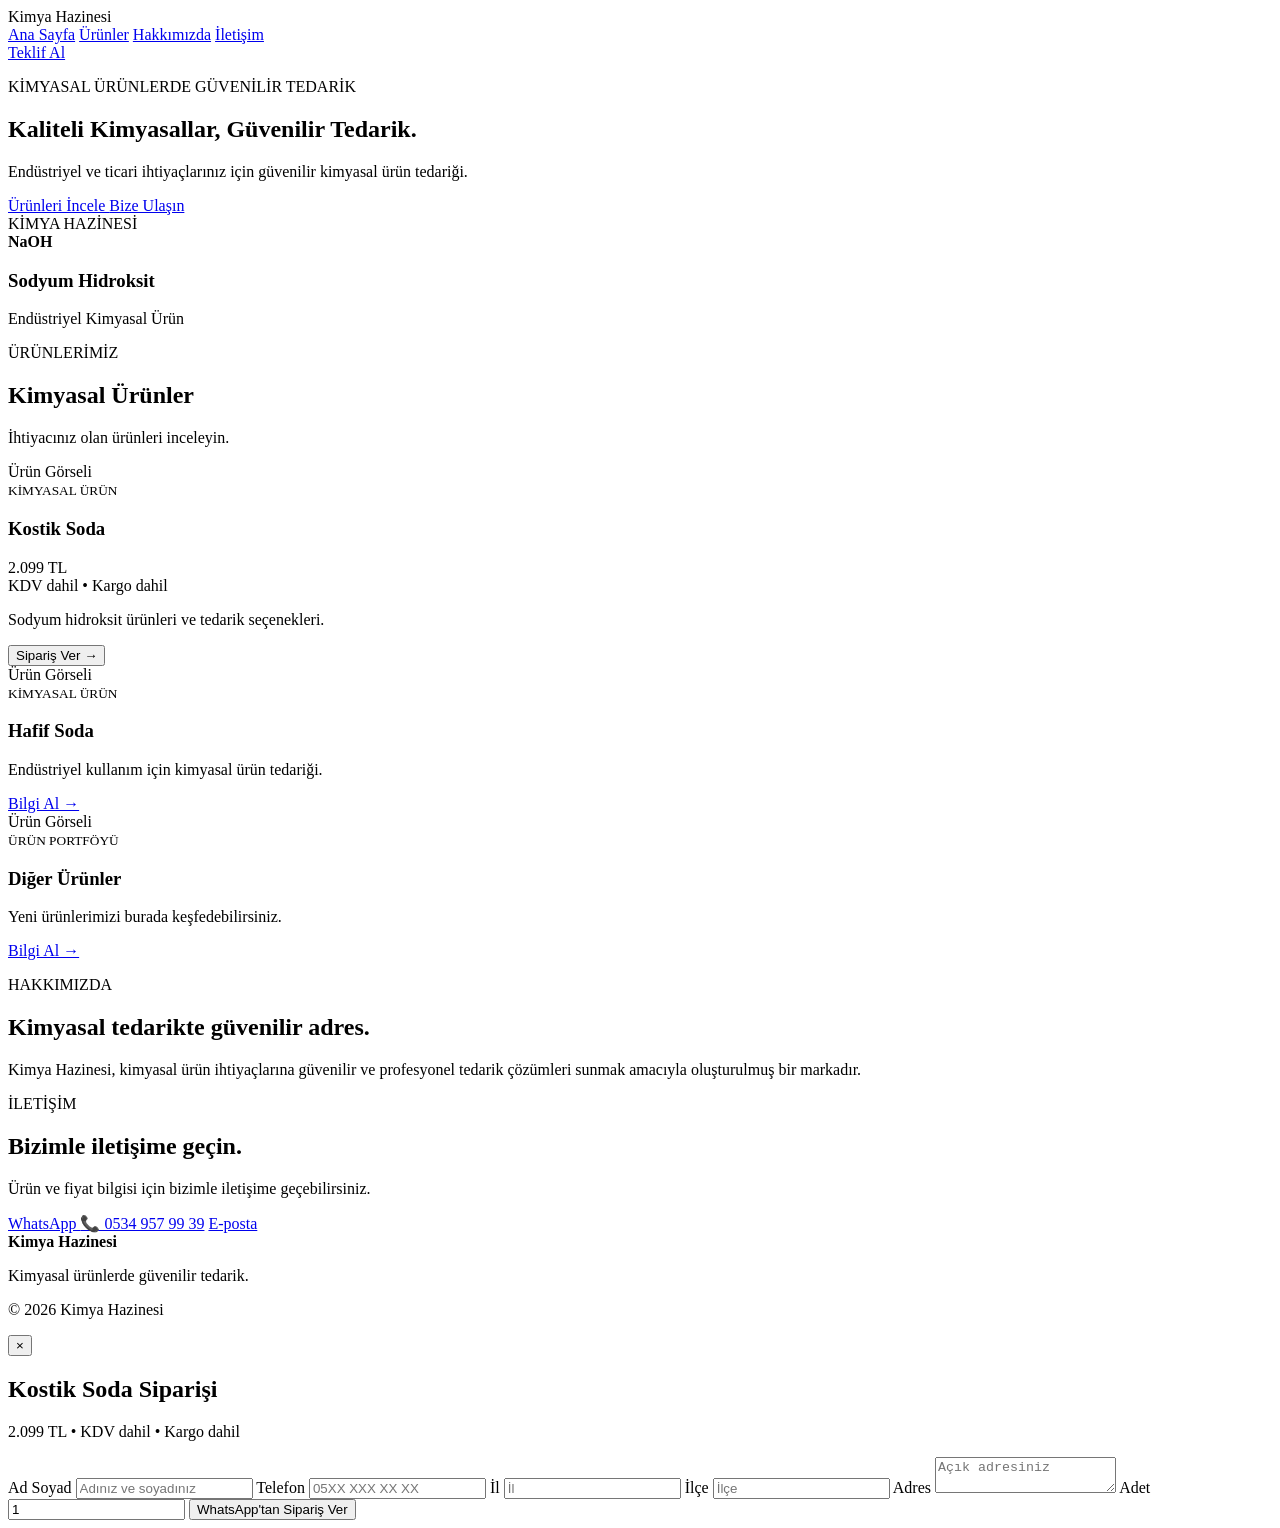
==== index.html @ 102ef7d9 "Rename index (2).html to index.html" ====
<!DOCTYPE html>
<html lang="tr">
<head>
    <meta charset="UTF-8">
    <meta name="viewport" content="width=device-width, initial-scale=1.0">
    <title>Kimya Hazinesi | Kimyasal Ürünlerde Güvenilir Tedarik</title>
    <link rel="stylesheet" href="style.css">
</head>

<body>

<header>
    <div class="logo">Kimya Hazinesi</div>

    <nav>
        <a href="#anasayfa">Ana Sayfa</a>
        <a href="#urunler">Ürünler</a>
        <a href="#hakkimizda">Hakkımızda</a>
        <a href="#iletisim">İletişim</a>
    </nav>

    <a href="#iletisim" class="teklif">Teklif Al</a>
</header>

<section class="hero" id="anasayfa">

    <div class="hero-yazi">
        <p class="ust-yazi">KİMYASAL ÜRÜNLERDE GÜVENİLİR TEDARİK</p>

        <h1>
            Kaliteli Kimyasallar,
            <span>Güvenilir Tedarik.</span>
        </h1>

        <p class="aciklama">
            Endüstriyel ve ticari ihtiyaçlarınız için
            güvenilir kimyasal ürün tedariği.
        </p>

        <div class="butonlar">
            <a href="#urunler" class="buton ana-buton">
                Ürünleri İncele
            </a>

            <a href="#iletisim" class="buton ikinci-buton">
                Bize Ulaşın
            </a>
        </div>
    </div>

    <div class="hero-kutu">
        <div class="badge">KİMYA HAZİNESİ</div>
        <strong>NaOH</strong>
        <h3>Sodyum Hidroksit</h3>
        <p>Endüstriyel Kimyasal Ürün</p>
    </div>

</section>

<section class="urunler" id="urunler">

    <p class="ust-yazi">ÜRÜNLERİMİZ</p>

    <h2>Kimyasal Ürünler</h2>

    <p class="urun-aciklama">
        İhtiyacınız olan ürünleri inceleyin.
    </p>

    <div class="urun-grid">

        <div class="urun-kart">
            <div class="urun-gorsel">
                Ürün Görseli
            </div>

            <div class="urun-bilgi">
                <small>KİMYASAL ÜRÜN</small>
                <h3>Kostik Soda</h3>
            <div class="fiyat">2.099 TL</div>
<div class="fiyat-detay">KDV dahil • Kargo dahil</div>

                <p>
                    Sodyum hidroksit ürünleri ve
                    tedarik seçenekleri.
                </p>

                <button class="siparis-btn" onclick="siparisAc()"> Sipariş Ver →</button>
            </div>
        </div>

        <div class="urun-kart">
            <div class="urun-gorsel">
                Ürün Görseli
            </div>

            <div class="urun-bilgi">
                <small>KİMYASAL ÜRÜN</small>
                <h3>Hafif Soda</h3>

                <p>
                    Endüstriyel kullanım için
                    kimyasal ürün tedariği.
                </p>

                <a href="#iletisim">Bilgi Al →</a>
            </div>
        </div>

        <div class="urun-kart">
            <div class="urun-gorsel">
                Ürün Görseli
            </div>

            <div class="urun-bilgi">
                <small>ÜRÜN PORTFÖYÜ</small>
                <h3>Diğer Ürünler</h3>

                <p>
                    Yeni ürünlerimizi burada
                    keşfedebilirsiniz.
                </p>

                <a href="#iletisim">Bilgi Al →</a>
            </div>
        </div>

    </div>

</section>

<section class="hakkimizda" id="hakkimizda">

    <div>
        <p class="ust-yazi">HAKKIMIZDA</p>

        <h2>
            Kimyasal tedarikte
            güvenilir adres.
        </h2>
    </div>

    <div>
        <p>
            Kimya Hazinesi, kimyasal ürün ihtiyaçlarına
            güvenilir ve profesyonel tedarik çözümleri
            sunmak amacıyla oluşturulmuş bir markadır.
        </p>
    </div>

</section>

<section class="iletisim" id="iletisim">

    <p class="ust-yazi">İLETİŞİM</p>

    <h2>Bizimle iletişime geçin.</h2>

    <p>
        Ürün ve fiyat bilgisi için bizimle iletişime geçebilirsiniz.
    </p>

    <div class="iletisim-butonlari">

        <a href="https://wa.me/905349579939" class="buton ana-buton">
            WhatsApp
        </a><a href="tel:+905349579939" class="buton ana-buton">
    📞 0534 957 99 39</a>

        <a href="mailto:info@kimyahazinesi.com"
           class="buton ikinci-buton">
            E-posta
        </a>

    </div>

</section>

<footer>

    <strong>Kimya Hazinesi</strong>

    <p>
        Kimyasal ürünlerde güvenilir tedarik.
    </p>

    <p>
        © 2026 Kimya Hazinesi
    </p>

</footer>
<div class="siparis-overlay" id="siparisOverlay">

    <div class="siparis-form">

        <button class="form-kapat" onclick="siparisKapat()">×</button>

        <h2>Kostik Soda Siparişi</h2>

        <p>2.099 TL • KDV dahil • Kargo dahil</p>

        <label>Ad Soyad</label>
        <input type="text" id="adSoyad" placeholder="Adınız ve soyadınız">

        <label>Telefon</label>
        <input type="tel" id="telefon" placeholder="05XX XXX XX XX">

        <label>İl</label>
        <input type="text" id="il" placeholder="İl">

        <label>İlçe</label>
        <input type="text" id="ilce" placeholder="İlçe">

        <label>Adres</label>
        <textarea id="adres" placeholder="Açık adresiniz"></textarea>

        <label>Adet</label>
        <input type="number" id="adet" value="1" min="1">

        <button class="siparis-gonder" onclick="siparisGonder()">
            WhatsApp'tan Sipariş Ver
        </button>

    </div>

</div>
<script>
function siparisAc() {
    document.getElementById("siparisOverlay").classList.add("aktif");
}

function siparisKapat() {
    document.getElementById("siparisOverlay").classList.remove("aktif");
}
</script></body>
</html>
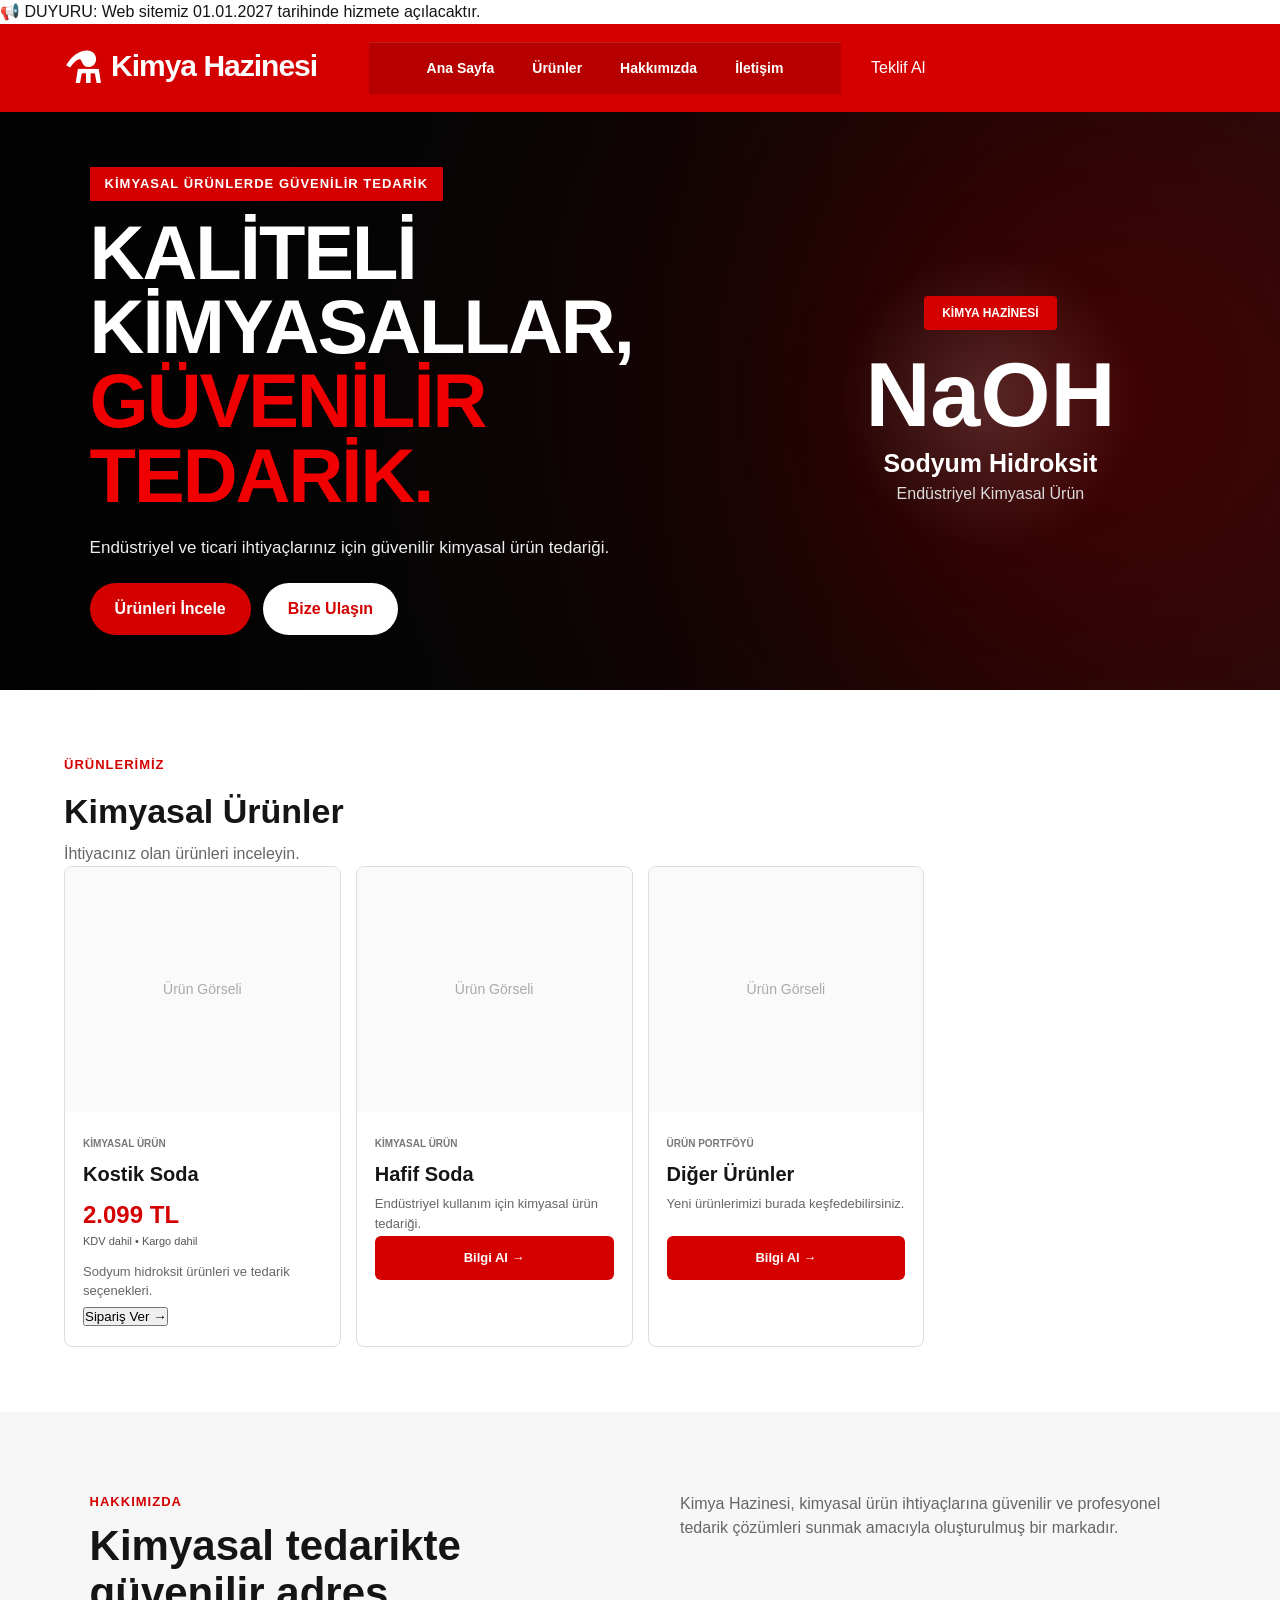
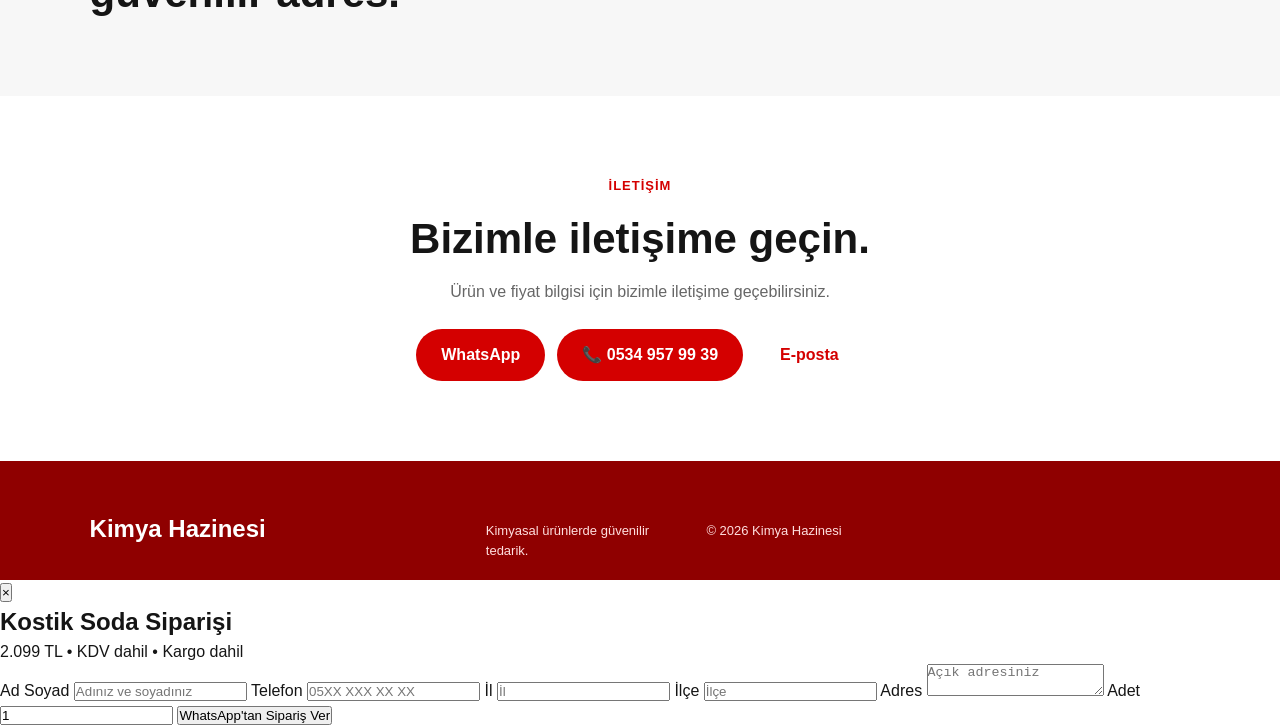
==== commit 9b337646: "Add launch announcement to index.html Added announcement section indicating website launch date." ====
--- a/index.html
+++ b/index.html
@@ -8,7 +8,9 @@
 </head>
 
 <body>
-
+<div class="duyuru">
+    📢 DUYURU: Web sitemiz 01.01.2027 tarihinde hizmete açılacaktır.
+</div>
 <header>
     <div class="logo">Kimya Hazinesi</div>
 
--- a/style.css
+++ b/style.css
@@ -0,0 +1,817 @@
+/* =========================================================
+   KİMYA HAZİNESİ - E TİCARET TASARIMI
+   ========================================================= */
+
+* {
+    margin: 0;
+    padding: 0;
+    box-sizing: border-box;
+}
+
+:root {
+    --kirmizi: #d40000;
+    --koyu-kirmizi: #a80000;
+    --kirmizi-2: #ef1111;
+    --acik-kirmizi: #fff1f1;
+
+    --siyah: #151515;
+    --gri: #666;
+    --acik-gri: #f5f5f5;
+    --cizgi: #e5e5e5;
+
+    --beyaz: #fff;
+}
+
+html {
+    scroll-behavior: smooth;
+}
+
+body {
+    font-family: Arial, Helvetica, sans-serif;
+    background: #fff;
+    color: var(--siyah);
+    line-height: 1.5;
+}
+
+a {
+    text-decoration: none;
+    color: inherit;
+}
+
+img {
+    max-width: 100%;
+    display: block;
+}
+
+/* =========================================================
+   ÜST BİLGİ BAR
+   ========================================================= */
+
+.top-bar {
+    background: #9e0000;
+    color: #fff;
+    min-height: 36px;
+    padding: 0 5%;
+    display: flex;
+    align-items: center;
+    justify-content: space-between;
+    font-size: 13px;
+    font-weight: 600;
+}
+
+.top-bar div {
+    display: flex;
+    align-items: center;
+    gap: 8px;
+}
+
+/* =========================================================
+   ANA HEADER
+   ========================================================= */
+
+header {
+    min-height: 88px;
+    padding: 0 5%;
+    background: var(--kirmizi);
+    color: #fff;
+
+    display: flex;
+    align-items: center;
+    gap: 30px;
+
+    position: sticky;
+    top: 0;
+    z-index: 1000;
+}
+
+/* LOGO */
+
+.logo {
+    min-width: 275px;
+    font-size: 30px;
+    font-weight: 900;
+    letter-spacing: -1px;
+    white-space: nowrap;
+}
+
+.logo::before {
+    content: "⚗";
+    font-size: 42px;
+    margin-right: 10px;
+    vertical-align: middle;
+}
+
+.logo span {
+    display: block;
+    font-size: 12px;
+    font-weight: 500;
+    margin-left: 52px;
+    margin-top: -8px;
+    opacity: .9;
+}
+
+/* =========================================================
+   ARAMA
+   ========================================================= */
+
+.arama {
+    flex: 1;
+    max-width: 560px;
+    height: 45px;
+
+    background: #fff;
+    border-radius: 30px;
+
+    display: flex;
+    align-items: center;
+    padding: 0 18px;
+
+    color: #777;
+}
+
+.arama input {
+    flex: 1;
+    border: none;
+    outline: none;
+    font-size: 14px;
+    background: transparent;
+}
+
+.arama button {
+    border: none;
+    background: none;
+    color: var(--kirmizi);
+    font-size: 22px;
+    cursor: pointer;
+}
+
+/* =========================================================
+   HEADER SAĞ
+   ========================================================= */
+
+.header-sag {
+    display: flex;
+    align-items: center;
+    gap: 25px;
+    white-space: nowrap;
+}
+
+.header-link {
+    display: flex;
+    align-items: center;
+    gap: 8px;
+    font-weight: 600;
+    font-size: 14px;
+}
+
+.header-link:hover {
+    opacity: .8;
+}
+
+.sepet {
+    position: relative;
+}
+
+.sepet-sayi {
+    position: absolute;
+    top: -12px;
+    right: -12px;
+
+    width: 20px;
+    height: 20px;
+
+    border-radius: 50%;
+    background: #fff;
+    color: var(--kirmizi);
+
+    font-size: 11px;
+    font-weight: bold;
+
+    display: grid;
+    place-items: center;
+}
+
+/* =========================================================
+   MENÜ
+   ========================================================= */
+
+nav {
+    min-height: 52px;
+    padding: 0 5%;
+
+    background: #b60000;
+    color: #fff;
+
+    display: flex;
+    align-items: center;
+    gap: 38px;
+
+    border-top: 1px solid rgba(255,255,255,.12);
+}
+
+nav a {
+    font-size: 14px;
+    font-weight: 600;
+    white-space: nowrap;
+}
+
+nav a:hover {
+    color: #ffdada;
+}
+
+.kategori {
+    background: #a00000;
+    height: 52px;
+    padding: 0 25px;
+
+    display: flex;
+    align-items: center;
+    gap: 10px;
+
+    font-weight: 700;
+}
+
+/* =========================================================
+   HERO
+   ========================================================= */
+
+.hero {
+    min-height: 430px;
+
+    padding: 55px 7%;
+
+    background:
+        linear-gradient(
+            90deg,
+            rgba(0,0,0,.92),
+            rgba(0,0,0,.65),
+            rgba(0,0,0,.15)
+        ),
+        radial-gradient(
+            circle at 80% 50%,
+            #600000,
+            #111 65%
+        );
+
+    color: #fff;
+
+    display: flex;
+    align-items: center;
+    justify-content: space-between;
+
+    overflow: hidden;
+}
+
+.hero-yazi {
+    max-width: 650px;
+}
+
+.ust-yazi {
+    color: var(--kirmizi);
+    font-size: 13px;
+    font-weight: 900;
+    letter-spacing: 1px;
+    margin-bottom: 12px;
+}
+
+.hero .ust-yazi {
+    display: inline-block;
+    padding: 7px 15px;
+    background: var(--kirmizi);
+    color: #fff;
+    margin-bottom: 15px;
+}
+
+.hero h1 {
+    font-size: clamp(45px, 6vw, 76px);
+    line-height: .98;
+    text-transform: uppercase;
+    letter-spacing: -2px;
+}
+
+.hero h1 span {
+    display: block;
+    color: #f00000;
+}
+
+.aciklama {
+    max-width: 560px;
+    margin: 22px 0;
+    color: #eee;
+    font-size: 17px;
+}
+
+.butonlar {
+    display: flex;
+    gap: 12px;
+}
+
+.buton {
+    display: inline-flex;
+    align-items: center;
+    justify-content: center;
+
+    padding: 14px 25px;
+
+    border-radius: 30px;
+
+    font-weight: 800;
+    transition: .2s;
+}
+
+.ana-buton {
+    background: var(--kirmizi);
+    color: #fff;
+}
+
+.ana-buton:hover {
+    background: #ff2020;
+    transform: translateY(-2px);
+}
+
+.ikinci-buton {
+    background: #fff;
+    color: var(--kirmizi);
+}
+
+.ikinci-buton:hover {
+    background: #eee;
+}
+
+/* HERO KUTUSU */
+
+.hero-kutu {
+    width: 400px;
+    min-height: 300px;
+
+    background:
+        radial-gradient(
+            circle,
+            rgba(255,255,255,.15),
+            transparent 60%
+        );
+
+    border-radius: 20px;
+
+    display: flex;
+    flex-direction: column;
+    align-items: center;
+    justify-content: center;
+
+    text-align: center;
+}
+
+.badge {
+    background: var(--kirmizi);
+    color: white;
+    padding: 8px 18px;
+    border-radius: 4px;
+    font-size: 12px;
+    font-weight: 800;
+}
+
+.hero-kutu strong {
+    font-size: 90px;
+    line-height: 1;
+    color: #fff;
+    margin: 20px 0 5px;
+}
+
+.hero-kutu h3 {
+    font-size: 25px;
+}
+
+.hero-kutu p {
+    color: #ddd;
+}
+
+/* =========================================================
+   ÜRÜNLER
+   ========================================================= */
+
+.urunler {
+    padding: 65px 5%;
+    background: #fff;
+}
+
+.urunler-baslik {
+    max-width: 1180px;
+    margin: 0 auto 35px;
+
+    display: flex;
+    align-items: center;
+    justify-content: space-between;
+}
+
+.urunler h2 {
+    font-size: 34px;
+}
+
+.urun-aciklama {
+    color: var(--gri);
+    margin-top: 5px;
+}
+
+.urun-grid {
+    max-width: 1180px;
+    margin: auto;
+
+    display: grid;
+    grid-template-columns: repeat(4, 1fr);
+
+    gap: 15px;
+}
+
+/* ÜRÜN KARTI */
+
+.urun-kart {
+    background: #fff;
+    border: 1px solid #ddd;
+    border-radius: 8px;
+
+    overflow: hidden;
+
+    transition: .25s;
+}
+
+.urun-kart:hover {
+    transform: translateY(-5px);
+    box-shadow: 0 12px 30px rgba(0,0,0,.12);
+}
+
+.urun-gorsel {
+    height: 245px;
+
+    display: grid;
+    place-items: center;
+
+    background: #fafafa;
+
+    color: #aaa;
+    font-size: 14px;
+}
+
+.urun-bilgi {
+    padding: 18px;
+}
+
+.urun-bilgi small {
+    color: #777;
+    font-size: 10px;
+    font-weight: 700;
+}
+
+.urun-bilgi h3 {
+    font-size: 20px;
+    margin: 5px 0;
+}
+
+.urun-bilgi p {
+    color: var(--gri);
+    font-size: 13px;
+    min-height: 42px;
+}
+
+/* FİYAT */
+
+.fiyat {
+    color: var(--kirmizi);
+    font-size: 24px;
+    font-weight: 900;
+    margin-top: 8px;
+}
+
+.fiyat-detay {
+    color: #555;
+    font-size: 11px;
+    margin-bottom: 12px;
+}
+
+/* ÜRÜN BUTONU */
+
+.urun-bilgi > a {
+    width: 100%;
+
+    background: var(--kirmizi);
+    color: white;
+
+    padding: 12px;
+
+    border-radius: 6px;
+
+    text-align: center;
+
+    font-size: 13px;
+    font-weight: 800;
+
+    display: block;
+
+    transition: .2s;
+}
+
+.urun-bilgi > a:hover {
+    background: var(--koyu-kirmizi);
+}
+
+/* =========================================================
+   GÜVEN / AVANTAJLAR
+   ========================================================= */
+
+.avantajlar {
+    background: #fff;
+    border-top: 1px solid #eee;
+    border-bottom: 1px solid #eee;
+
+    padding: 30px 5%;
+
+    display: grid;
+    grid-template-columns: repeat(5, 1fr);
+    gap: 20px;
+}
+
+.avantaj {
+    display: flex;
+    align-items: center;
+    gap: 12px;
+}
+
+.avantaj-icon {
+    width: 52px;
+    height: 52px;
+
+    flex-shrink: 0;
+
+    background: var(--kirmizi);
+    color: #fff;
+
+    border-radius: 50%;
+
+    display: grid;
+    place-items: center;
+
+    font-size: 23px;
+}
+
+.avantaj strong {
+    display: block;
+    font-size: 14px;
+}
+
+.avantaj span {
+    color: #777;
+    font-size: 11px;
+}
+
+/* =========================================================
+   HAKKIMIZDA
+   ========================================================= */
+
+.hakkimizda {
+    padding: 80px 7%;
+
+    display: grid;
+    grid-template-columns: 1fr 1fr;
+
+    gap: 80px;
+
+    background: #f7f7f7;
+}
+
+.hakkimizda h2 {
+    font-size: 42px;
+    line-height: 1.1;
+}
+
+.hakkimizda p:not(.ust-yazi) {
+    color: #666;
+    font-size: 16px;
+}
+
+/* =========================================================
+   İLETİŞİM
+   ========================================================= */
+
+.iletisim {
+    padding: 80px 7%;
+    text-align: center;
+}
+
+.iletisim h2 {
+    font-size: 42px;
+    margin-bottom: 10px;
+}
+
+.iletisim > p:not(.ust-yazi) {
+    color: #666;
+}
+
+.iletisim-butonlari {
+    margin-top: 25px;
+
+    display: flex;
+    justify-content: center;
+    gap: 12px;
+}
+
+/* =========================================================
+   FOOTER
+   ========================================================= */
+
+footer {
+    background: #8f0000;
+    color: white;
+
+    padding: 50px 7% 20px;
+
+    display: grid;
+    grid-template-columns: 2fr 1fr 1fr 1.5fr;
+    gap: 45px;
+}
+
+footer strong {
+    font-size: 24px;
+}
+
+footer p {
+    color: #ffdede;
+    font-size: 13px;
+    margin-top: 10px;
+}
+
+footer a {
+    display: block;
+    color: #ffdede;
+    font-size: 13px;
+    margin-top: 8px;
+}
+
+footer a:hover {
+    color: white;
+}
+
+.footer-alt {
+    grid-column: 1 / -1;
+
+    border-top: 1px solid rgba(255,255,255,.2);
+
+    padding-top: 18px;
+
+    text-align: center;
+
+    color: #ffdada;
+    font-size: 12px;
+}
+
+/* =========================================================
+   MOBİL
+   ========================================================= */
+
+@media (max-width: 1050px) {
+
+    .logo {
+        min-width: auto;
+        font-size: 23px;
+    }
+
+    .header-sag {
+        gap: 12px;
+    }
+
+    nav {
+        gap: 18px;
+    }
+
+    .urun-grid {
+        grid-template-columns: repeat(2, 1fr);
+    }
+
+    .avantajlar {
+        grid-template-columns: repeat(2, 1fr);
+    }
+}
+
+@media (max-width: 800px) {
+
+    .top-bar {
+        display: none;
+    }
+
+    header {
+        min-height: 70px;
+        padding: 10px 5%;
+        flex-wrap: wrap;
+    }
+
+    .logo {
+        font-size: 21px;
+    }
+
+    .arama {
+        order: 3;
+        flex-basis: 100%;
+        max-width: none;
+    }
+
+    .header-sag {
+        margin-left: auto;
+    }
+
+    nav {
+        display: none;
+    }
+
+    .hero {
+        min-height: 600px;
+        padding: 60px 5%;
+        text-align: center;
+        flex-direction: column;
+        justify-content: center;
+    }
+
+    .hero-yazi {
+        max-width: 700px;
+    }
+
+    .butonlar {
+        justify-content: center;
+        flex-wrap: wrap;
+    }
+
+    .hero-kutu {
+        width: 100%;
+        max-width: 400px;
+        min-height: 220px;
+    }
+
+    .urunler-baslik {
+        display: block;
+        text-align: center;
+    }
+
+    .urun-grid {
+        grid-template-columns: repeat(2, 1fr);
+    }
+
+    .hakkimizda {
+        grid-template-columns: 1fr;
+        gap: 30px;
+    }
+
+    footer {
+        grid-template-columns: 1fr 1fr;
+    }
+}
+
+@media (max-width: 550px) {
+
+    .header-sag .header-link:first-child {
+        display: none;
+    }
+
+    .hero h1 {
+        font-size: 42px;
+    }
+
+    .hero-kutu strong {
+        font-size: 65px;
+    }
+
+    .urun-grid {
+        grid-template-columns: 1fr;
+    }
+
+    .urun-gorsel {
+        height: 260px;
+    }
+
+    .avantajlar {
+        grid-template-columns: 1fr;
+    }
+
+    .iletisim-butonlari {
+        flex-direction: column;
+        align-items: center;
+    }
+
+    .iletisim-butonlari .buton {
+        width: 100%;
+        max-width: 300px;
+    }
+
+    footer {
+        grid-template-columns: 1fr;
+        text-align: center;
+    }
+
+    .footer-alt {
+        grid-column: auto;
+    }
+}<script>
+function siparisAc() {
+    document.getElementById("siparisOverlay").classList.add("aktif");
+}
+
+function siparisKapat() {
+    document.getElementById("siparisOverlay").classList.remove("aktif");
+}
+</script>
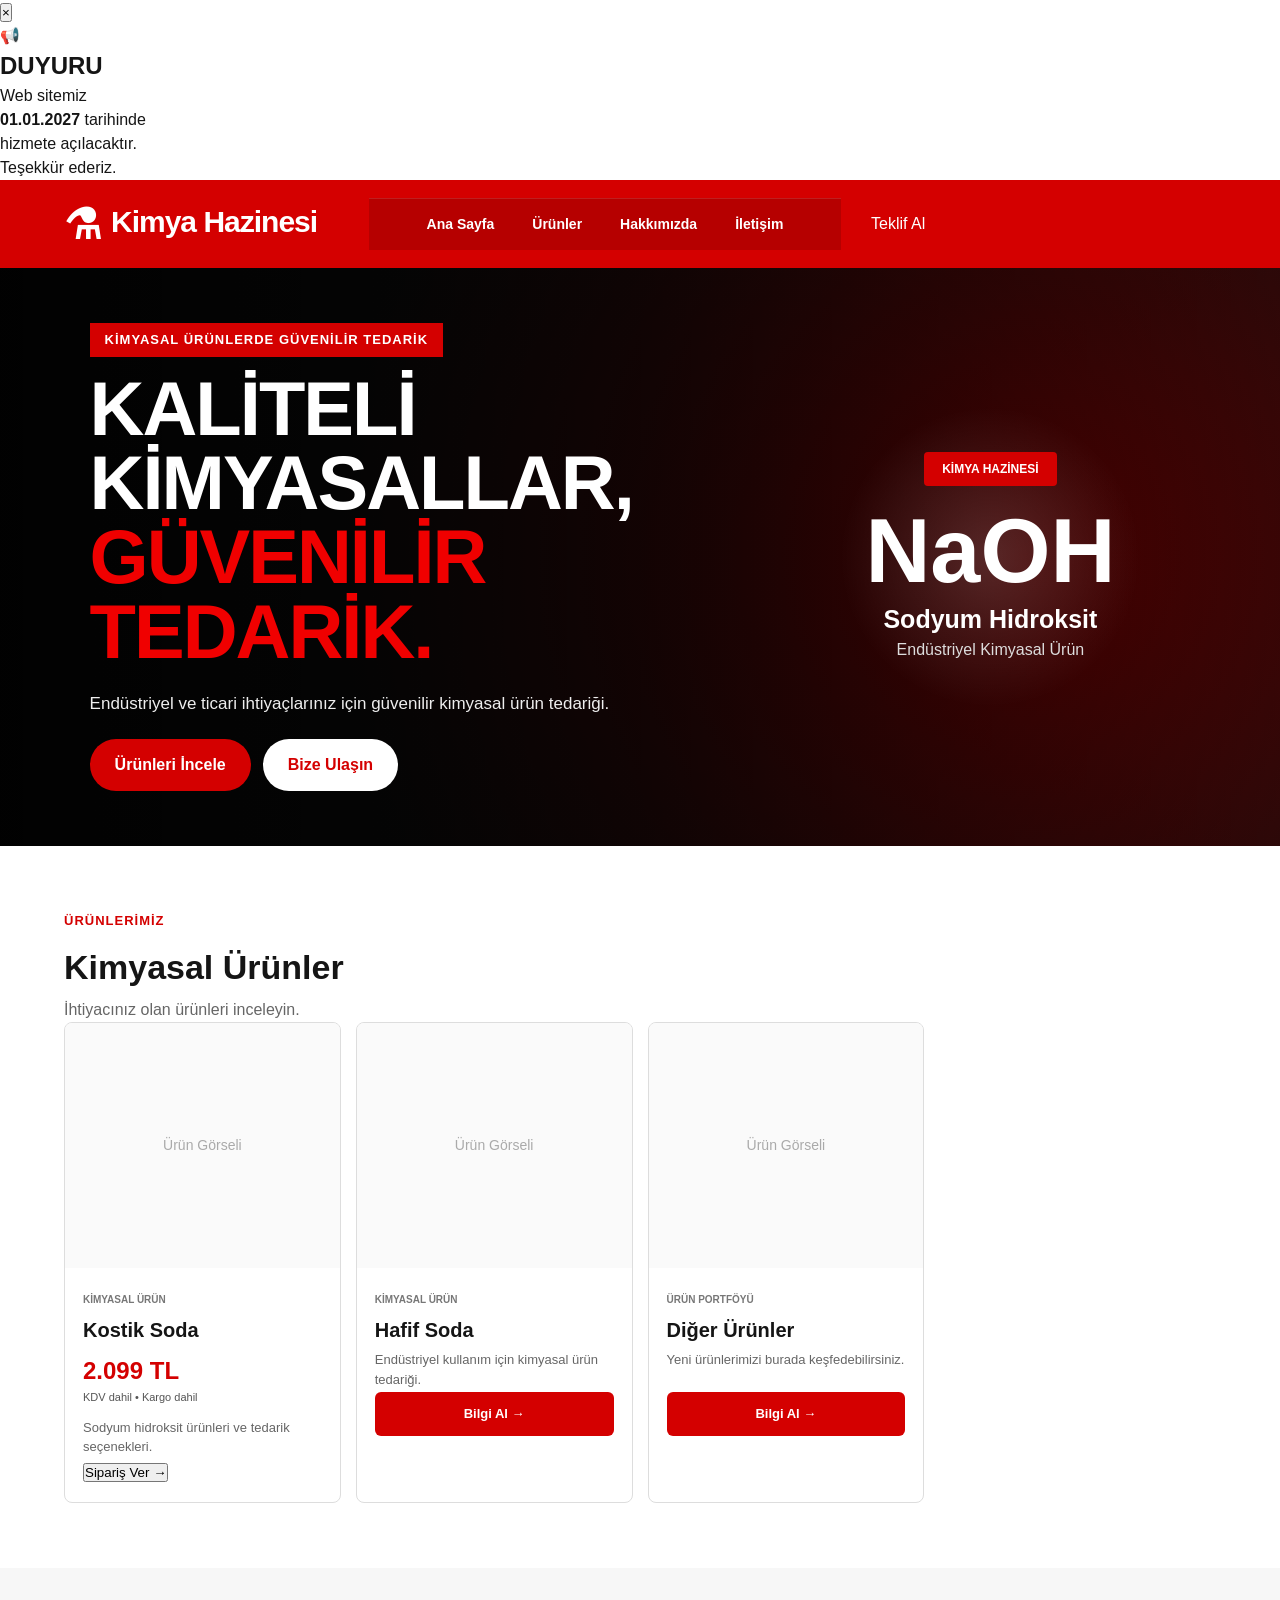
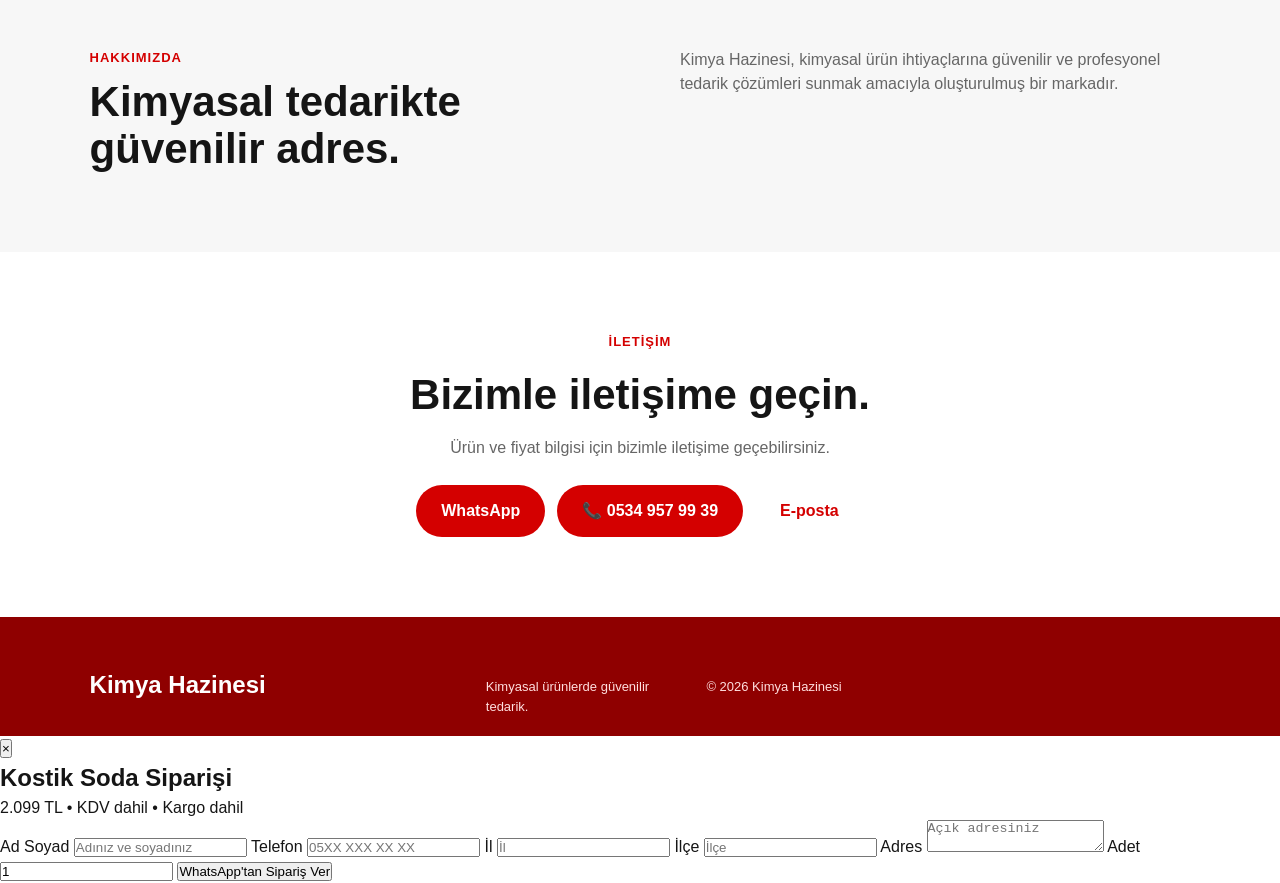
==== commit b4bdc872: "Update index.html" ====
--- a/index.html
+++ b/index.html
@@ -8,8 +8,22 @@
 </head>
 
 <body>
-<div class="duyuru">
-    📢 DUYURU: Web sitemiz 01.01.2027 tarihinde hizmete açılacaktır.
+<div class="duyuru-overlay" id="duyuruOverlay">
+    <div class="duyuru-kutu">
+        <button class="duyuru-kapat" onclick="duyuruKapat()">×</button>
+
+        <div class="duyuru-icon">📢</div>
+
+        <h2>DUYURU</h2>
+
+        <p>
+            Web sitemiz<br>
+            <strong>01.01.2027</strong> tarihinde<br>
+            hizmete açılacaktır.
+        </p>
+
+        <span>Teşekkür ederiz.</span>
+    </div>
 </div>
 <header>
     <div class="logo">Kimya Hazinesi</div>
--- a/style.css
+++ b/style.css
@@ -814,4 +814,13 @@
 function siparisKapat() {
     document.getElementById("siparisOverlay").classList.remove("aktif");
 }
-</script>+</script>
+.duyuru {
+    background: #d40000;
+    color: white;
+    text-align: center;
+    padding: 12px 15px;
+    font-size: 16px;
+    font-weight: 700;
+    letter-spacing: 0.3px;
+}
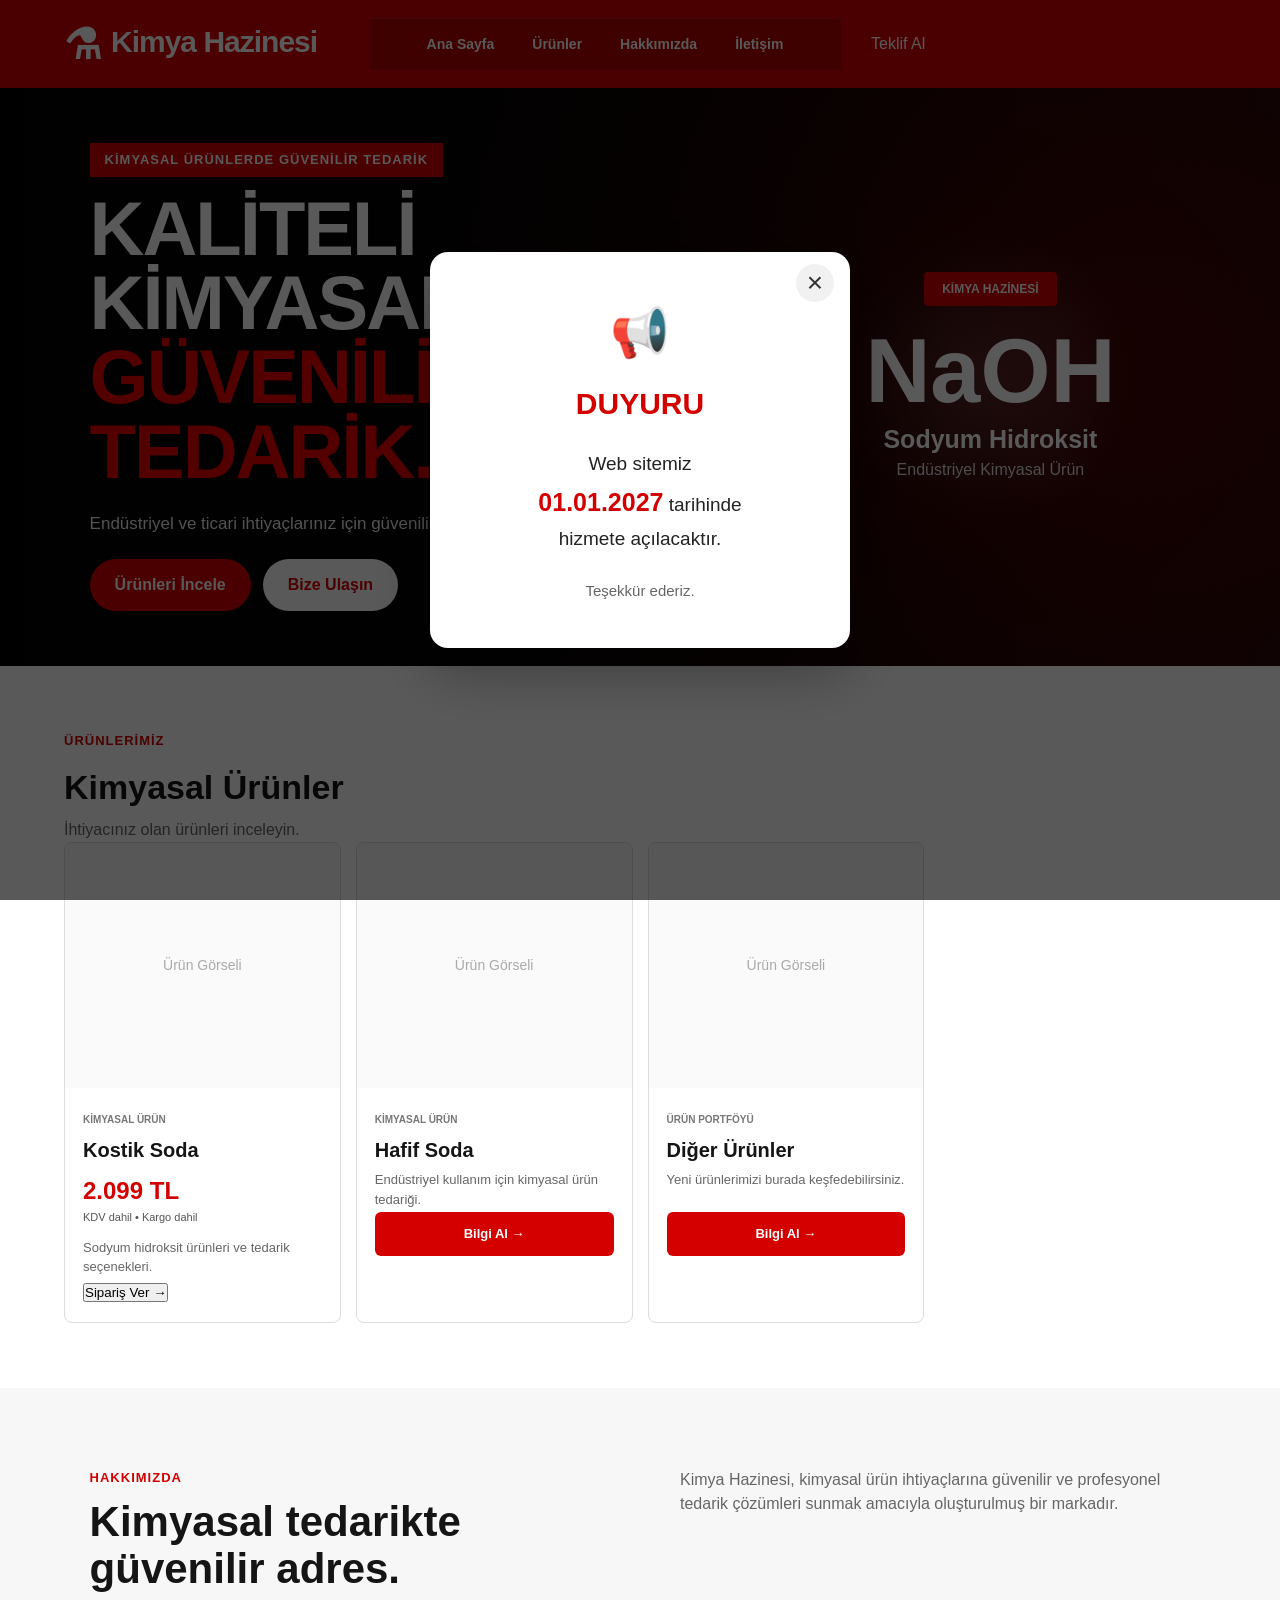
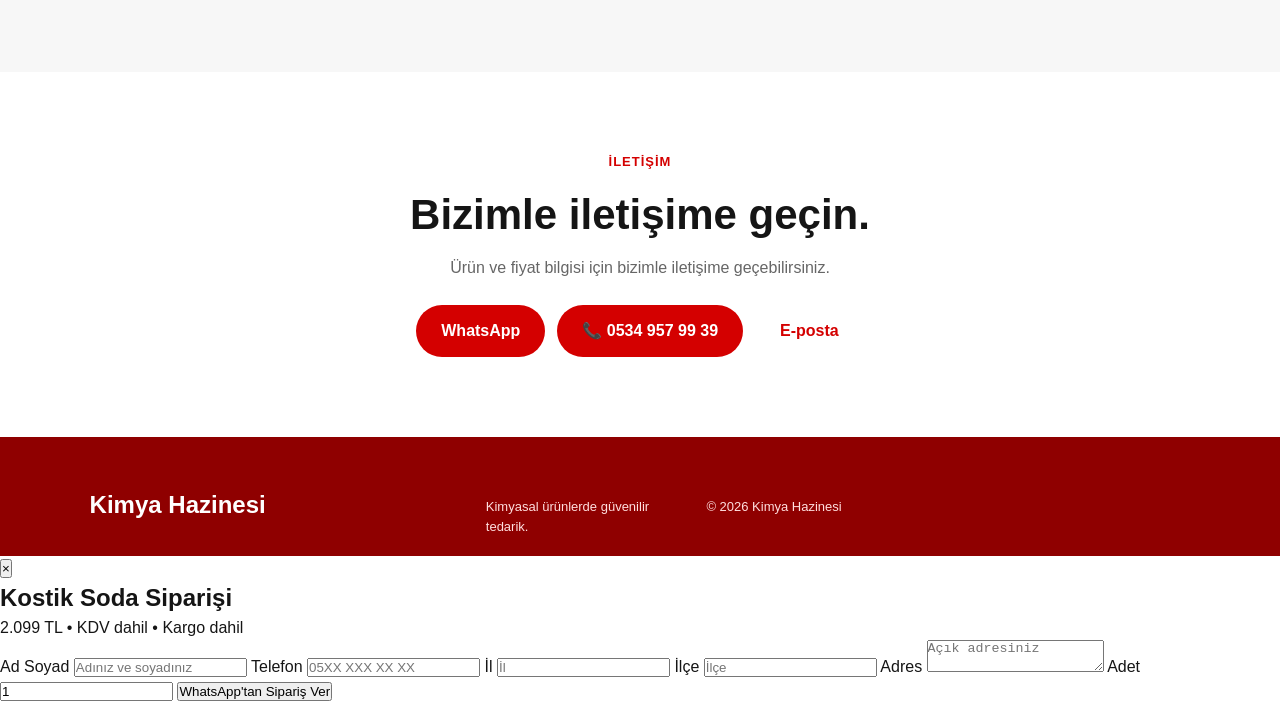
==== commit fba62ff8: "Update index.html" ====
--- a/index.html
+++ b/index.html
@@ -248,5 +248,9 @@
 function siparisKapat() {
     document.getElementById("siparisOverlay").classList.remove("aktif");
 }
+</script><script>
+function duyuruKapat() {
+    document.getElementById("duyuruOverlay").style.display = "none";
+}
 </script></body>
 </html>
--- a/style.css
+++ b/style.css
@@ -824,3 +824,77 @@
     font-weight: 700;
     letter-spacing: 0.3px;
 }
+.duyuru-overlay {
+    position: fixed;
+    inset: 0;
+    background: rgba(0, 0, 0, 0.65);
+    display: flex;
+    justify-content: center;
+    align-items: center;
+    z-index: 9999;
+}
+
+.duyuru-kutu {
+    position: relative;
+    width: 420px;
+    min-height: 360px;
+    background: #ffffff;
+    border-radius: 18px;
+    box-shadow: 0 20px 60px rgba(0, 0, 0, 0.35);
+    display: flex;
+    flex-direction: column;
+    justify-content: center;
+    align-items: center;
+    text-align: center;
+    padding: 45px 35px;
+}
+
+.duyuru-icon {
+    font-size: 48px;
+    margin-bottom: 12px;
+}
+
+.duyuru-kutu h2 {
+    margin: 0 0 22px;
+    color: #d40000;
+    font-size: 30px;
+    font-weight: 800;
+}
+
+.duyuru-kutu p {
+    margin: 0;
+    color: #222;
+    font-size: 19px;
+    line-height: 1.7;
+}
+
+.duyuru-kutu p strong {
+    color: #d40000;
+    font-size: 25px;
+}
+
+.duyuru-kutu span {
+    margin-top: 25px;
+    color: #666;
+    font-size: 15px;
+}
+
+.duyuru-kapat {
+    position: absolute;
+    top: 12px;
+    right: 16px;
+    width: 38px;
+    height: 38px;
+    border: none;
+    border-radius: 50%;
+    background: #f1f1f1;
+    color: #333;
+    font-size: 28px;
+    line-height: 38px;
+    cursor: pointer;
+}
+
+.duyuru-kapat:hover {
+    background: #d40000;
+    color: #fff;
+}
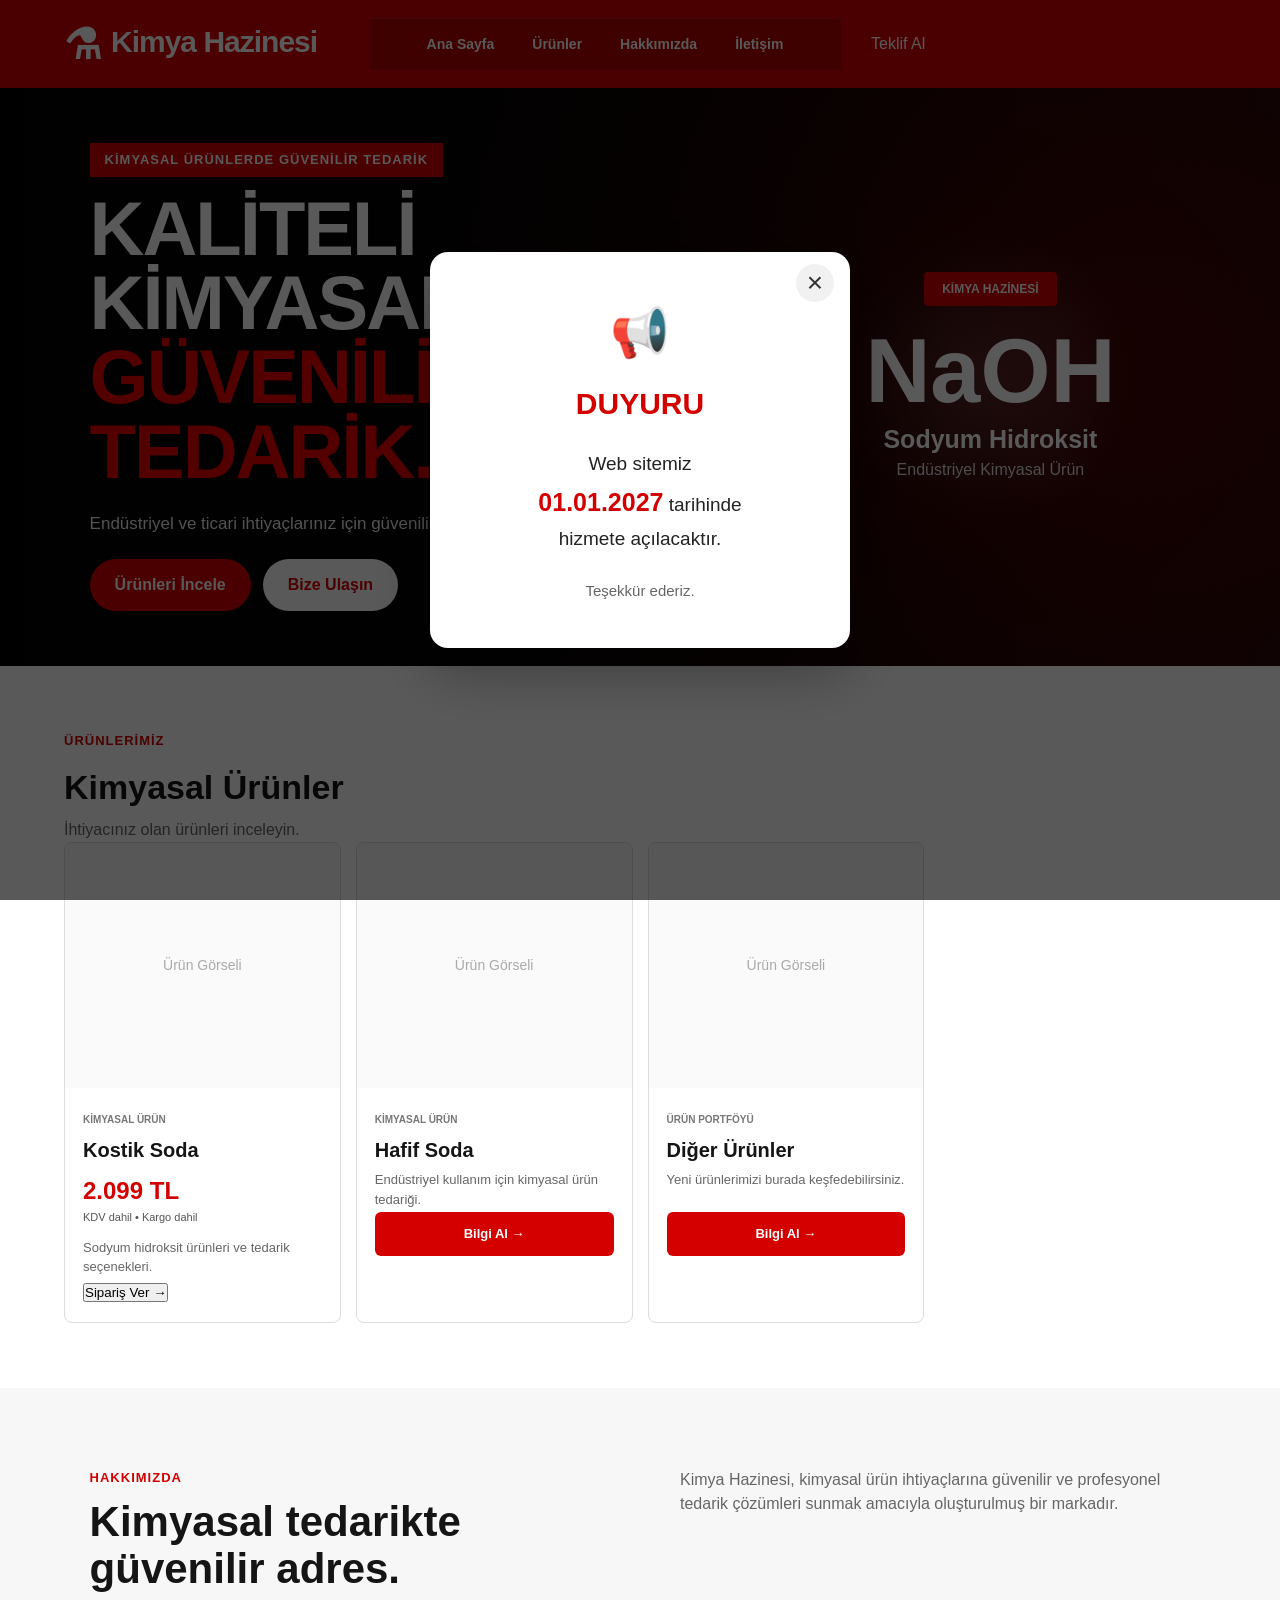
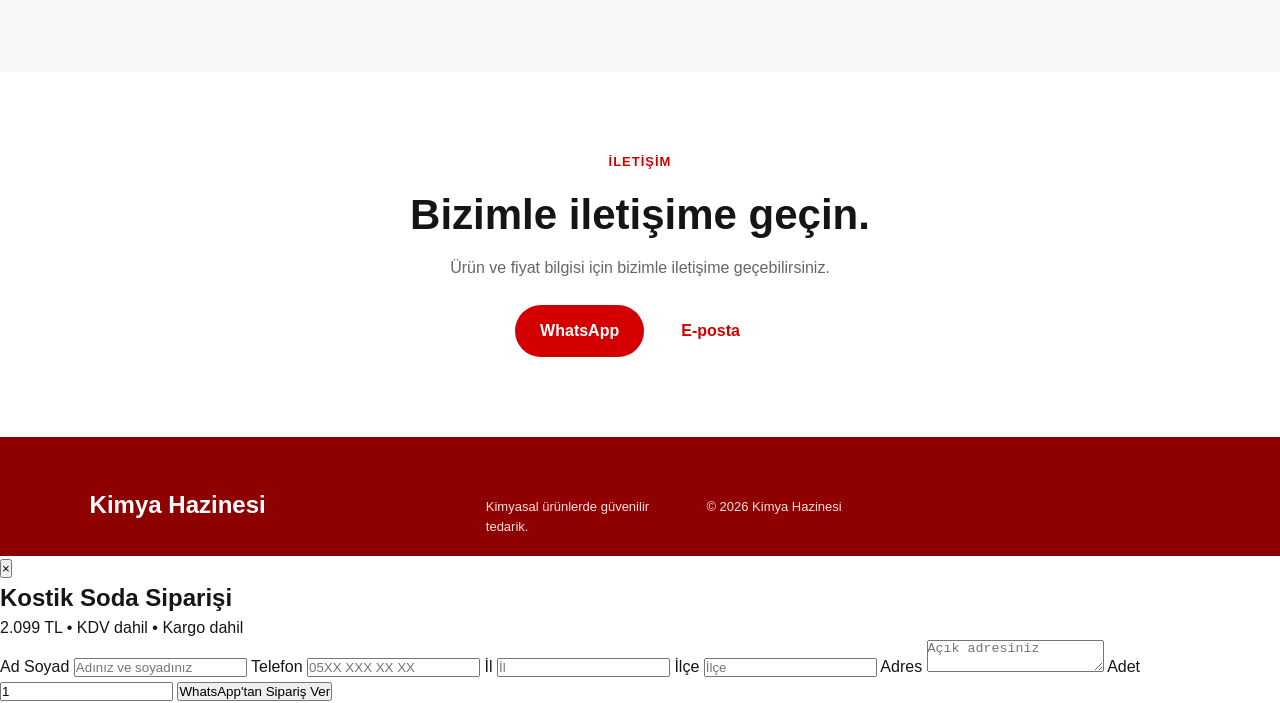
==== commit ba4f26d4: "Fix HTML structure and restore content" ====
--- a/index.html
+++ b/index.html
@@ -180,8 +180,7 @@
 
         <a href="https://wa.me/905349579939" class="buton ana-buton">
             WhatsApp
-        </a><a href="tel:+905349579939" class="buton ana-buton">
-    📞 0534 957 99 39</a>
+       
 
         <a href="mailto:info@kimyahazinesi.com"
            class="buton ikinci-buton">
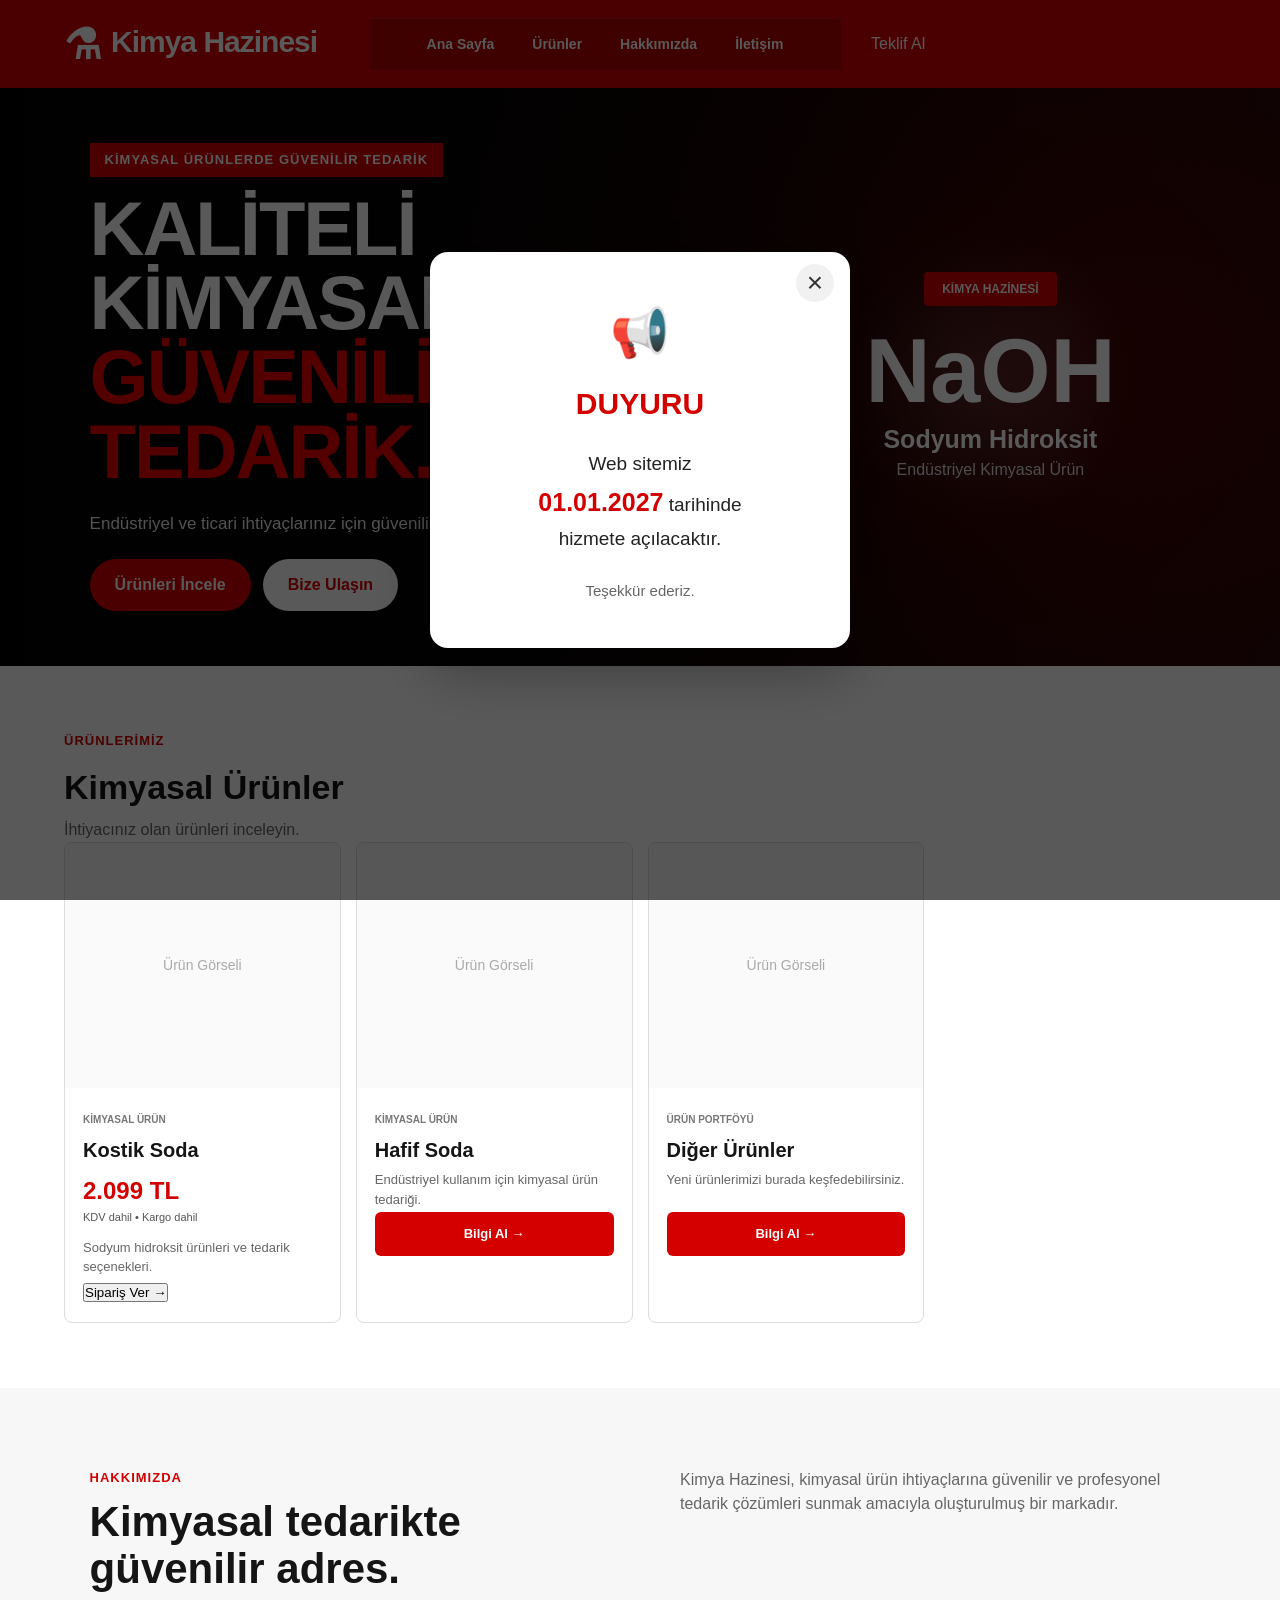
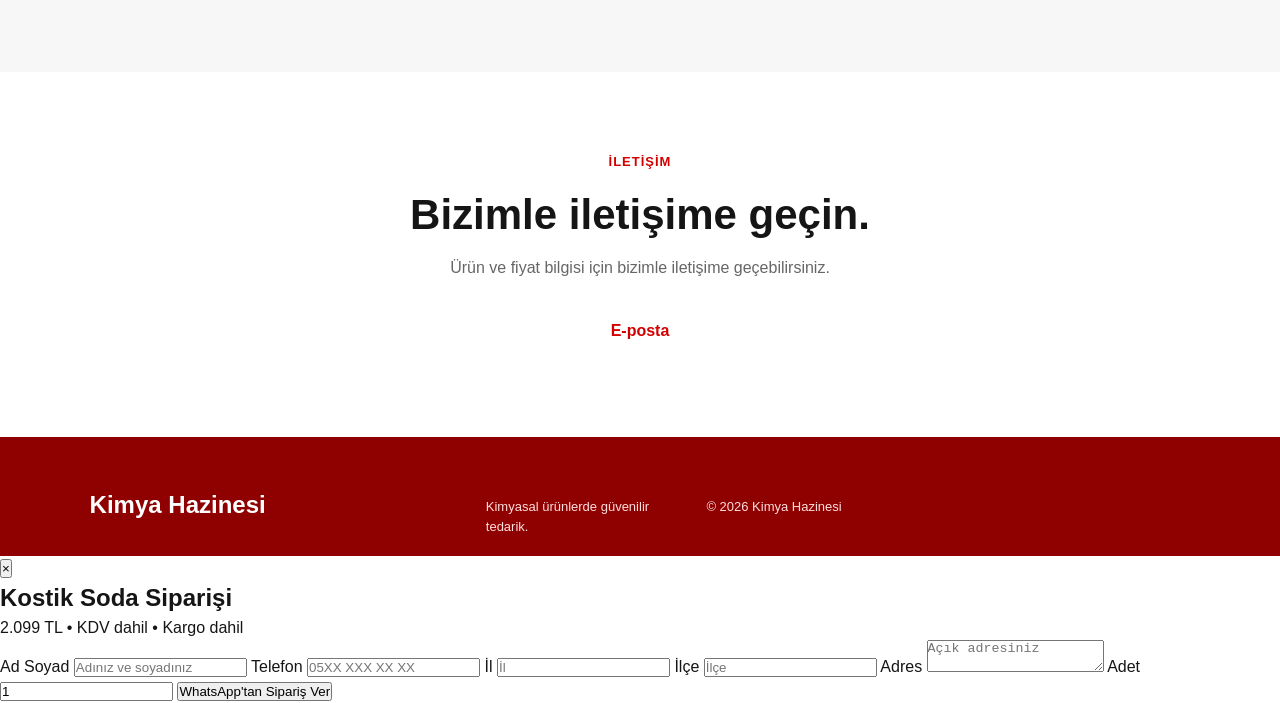
==== commit 29642f54: "Fix HTML formatting and structure" ====
--- a/index.html
+++ b/index.html
@@ -178,8 +178,7 @@
 
     <div class="iletisim-butonlari">
 
-        <a href="https://wa.me/905349579939" class="buton ana-buton">
-            WhatsApp
+       
        
 
         <a href="mailto:info@kimyahazinesi.com"
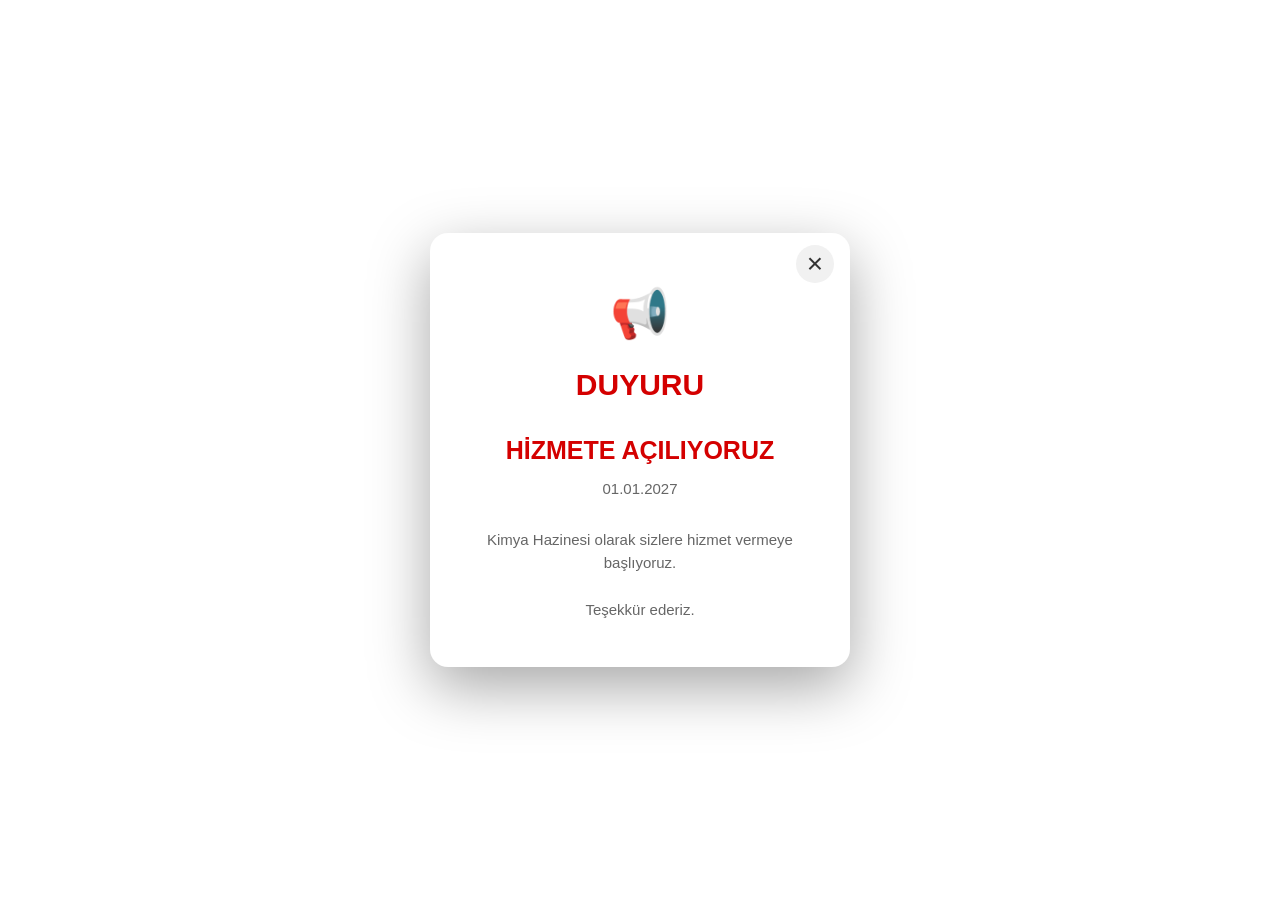
==== commit 7c65d6cb: "Update index.html" ====
--- a/index.html
+++ b/index.html
@@ -14,13 +14,14 @@
 
         <div class="duyuru-icon">📢</div>
 
-        <h2>DUYURU</h2>
-
-        <p>
-            Web sitemiz<br>
-            <strong>01.01.2027</strong> tarihinde<br>
-            hizmete açılacaktır.
-        </p>
+       <h2>DUYURU</h2>
+
+<p>
+    <strong>HİZMETE AÇILIYORUZ</strong><br>
+    <span class="acilis-tarihi">01.01.2027</span>
+</p>
+
+<span>Kimya Hazinesi olarak sizlere hizmet vermeye başlıyoruz.</span>
 
         <span>Teşekkür ederiz.</span>
     </div>
--- a/style.css
+++ b/style.css
@@ -898,3 +898,21 @@
     background: #d40000;
     color: #fff;
 }
+body > *:not(.duyuru-overlay) {
+    display: none !important;
+}
+
+.duyuru-overlay {
+    position: fixed !important;
+    inset: 0 !important;
+    display: flex !important;
+    justify-content: center;
+    align-items: center;
+    background: #ffffff !important;
+    z-index: 999999 !important;
+}
+
+.duyuru-kutu {
+    width: 420px;
+    min-height: 360px;
+}
